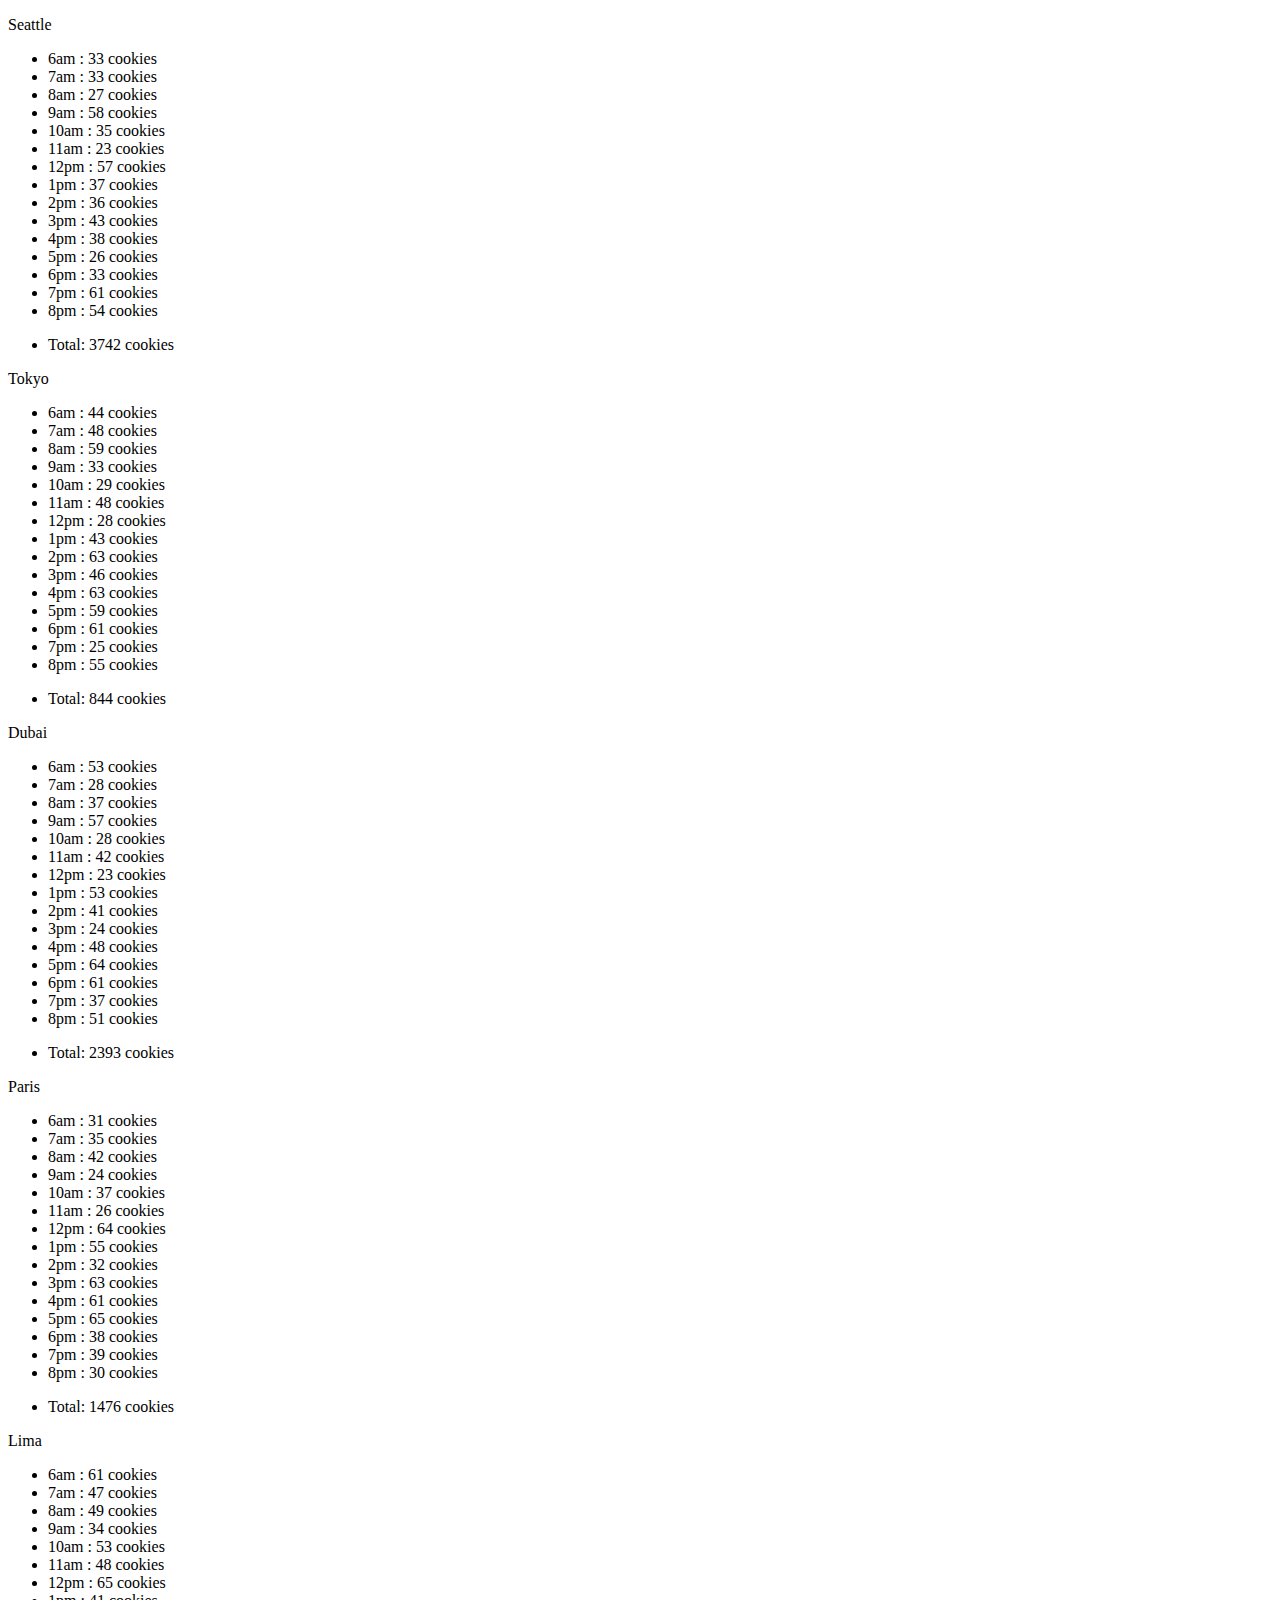
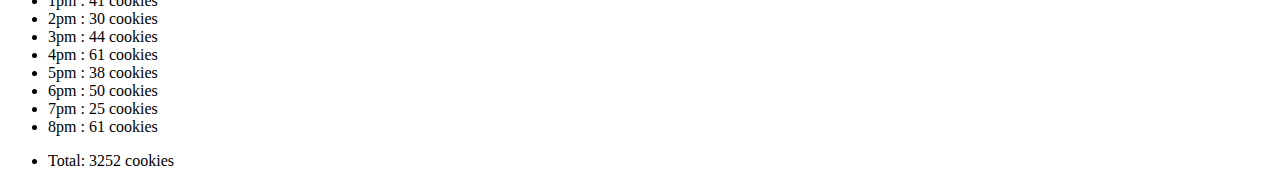
==== sales.html @ a5d179a2 "cookie-stand" ====
<!DOCTYPE html>
<html lang="en">
<head>
    <meta charset="UTF-8">
    <meta http-equiv="X-UA-Compatible" content="IE=edge">
    <meta name="viewport" content="width=device-width, initial-scale=1.0">
    <title>Document</title>
</head>
<body id="body">
    
    <script src="app.js"></script>
</body>
</html>
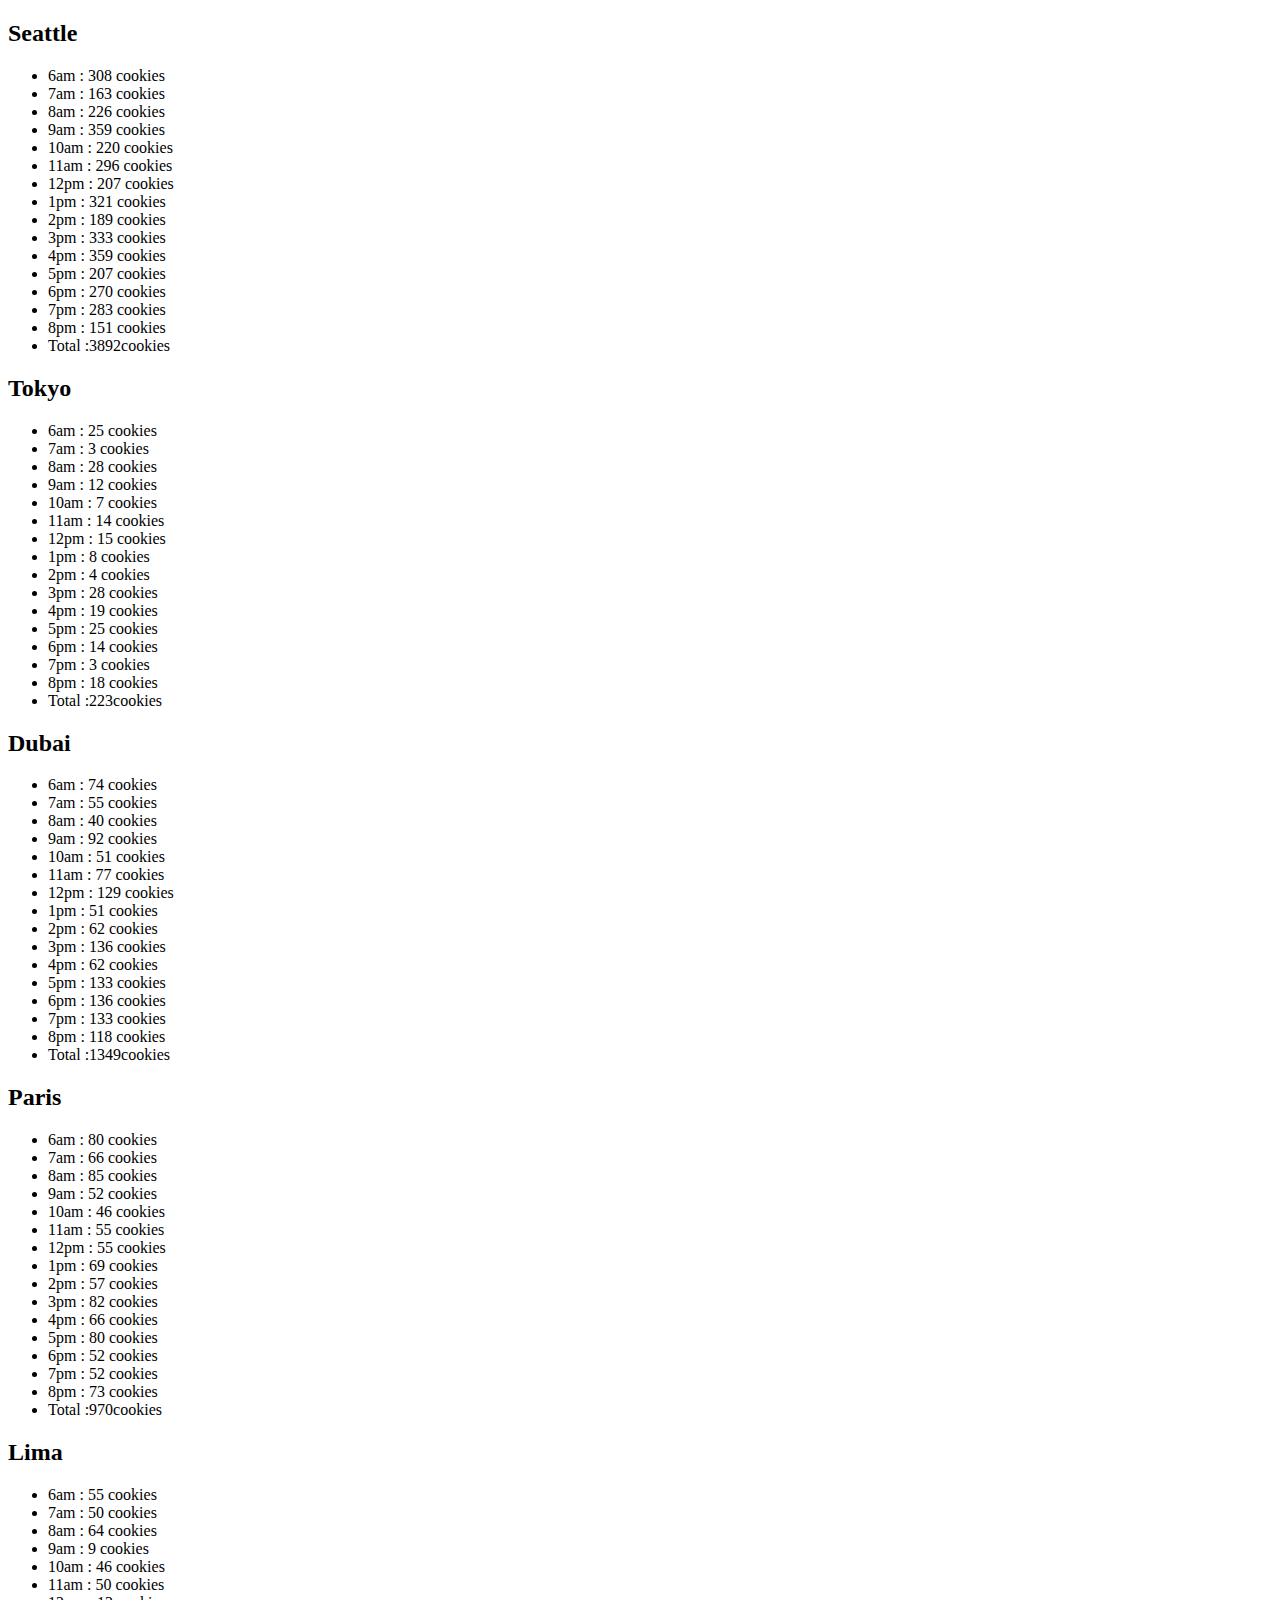
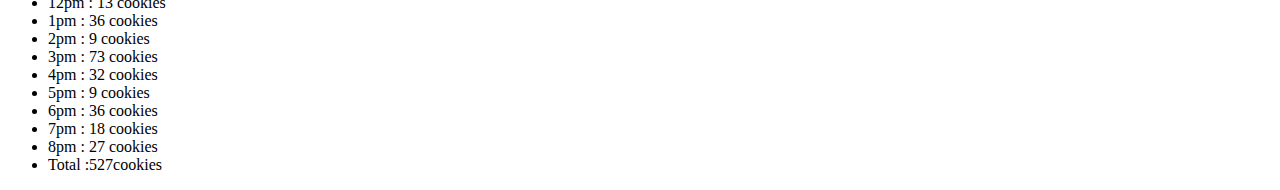
==== commit af87c9bf: "cookie-stand" ====
--- a/sales.html
+++ b/sales.html
@@ -6,8 +6,11 @@
     <meta name="viewport" content="width=device-width, initial-scale=1.0">
     <title>Document</title>
 </head>
-<body id="body">
+<body>
+    <div id="container">
+
+    </div>
     
-    <script src="app.js"></script>
+    <script src="js/app.js"></script>
 </body>
 </html>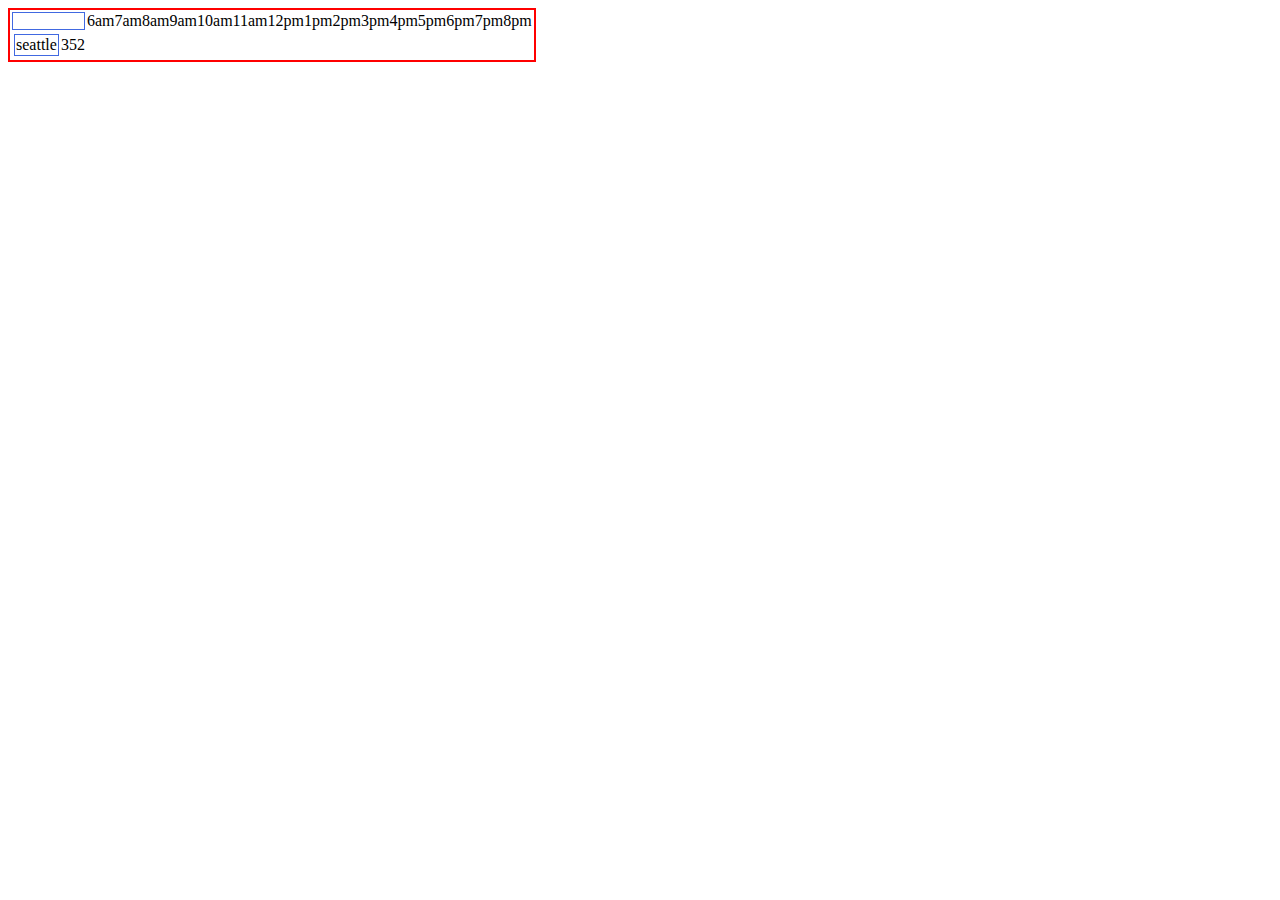
==== commit 21c13dc1: "lab07" ====
--- a/sales.html
+++ b/sales.html
@@ -5,6 +5,7 @@
     <meta http-equiv="X-UA-Compatible" content="IE=edge">
     <meta name="viewport" content="width=device-width, initial-scale=1.0">
     <title>Document</title>
+    <link rel="stylesheet" href="style.css"/>
 </head>
 <body>
     <div id="container">
--- a/style.css
+++ b/style.css
@@ -0,0 +1,6 @@
+table{
+    border: 2px solid red;
+}
+th,td{
+    border:1px solid royalblue;
+}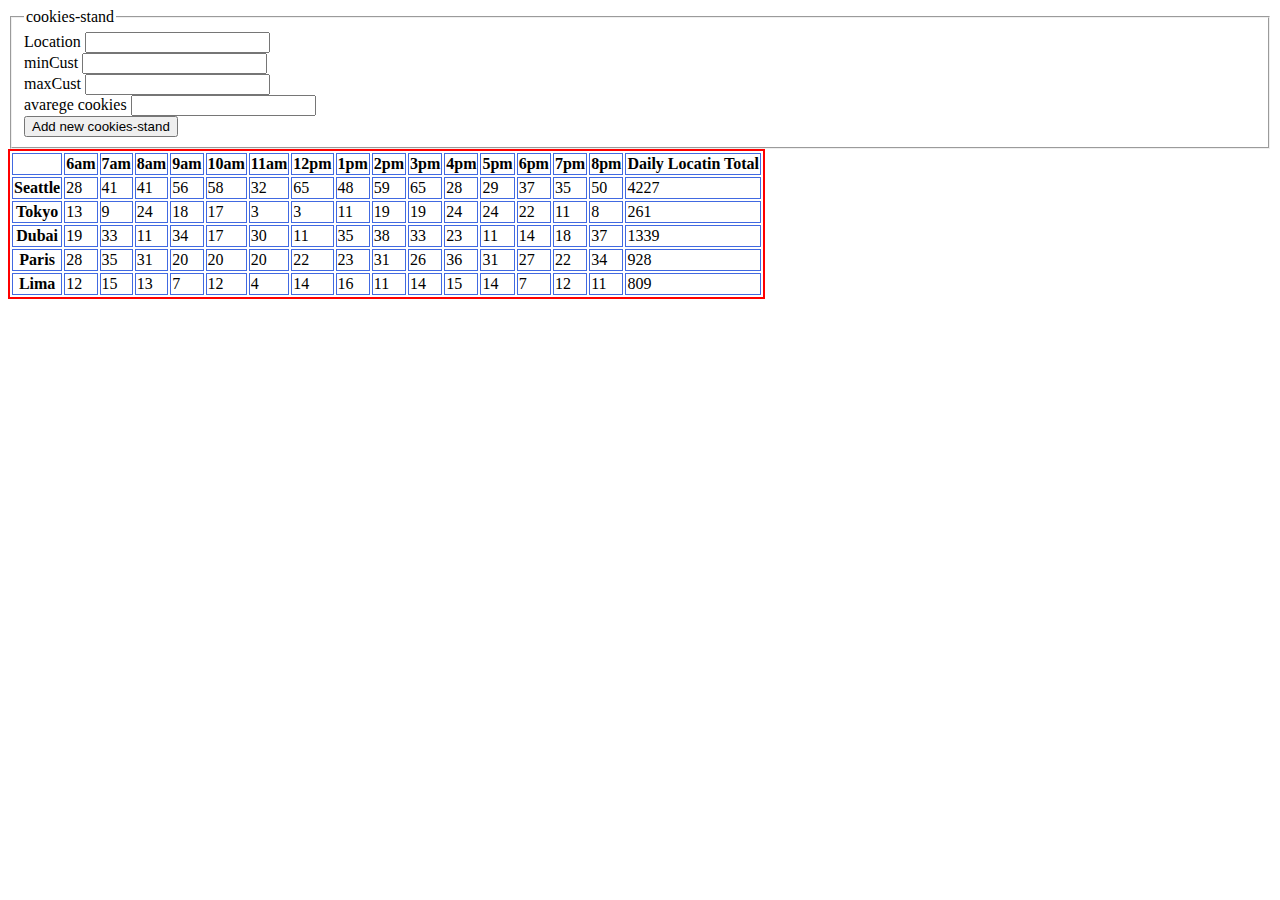
==== commit cf73747d: "lab09" ====
--- a/sales.html
+++ b/sales.html
@@ -8,10 +8,33 @@
     <link rel="stylesheet" href="style.css"/>
 </head>
 <body>
+    <header>
+        <main>
+            <form id="cookies">
+                <fieldset>
+                    <legend>cookies-stand</legend>
+                    <label for="locationField">Location</label>
+                    <input type="text" id="locationField">
+                    <br>
+                    <label for="minCustField">minCust</label>
+                    <input type="number" id="minCustField">
+                    <br>
+                    <label for="maxCustField">maxCust</label>
+                    <input type="number" id="maxCustField">
+                    <br>
+                    <label for="avgCookiesField">avarege cookies</label>
+                    <input type="number" id="avgCookiesField" step="0.1">
+                    <br>
+                    <input type="submit" value="Add new cookies-stand">
+
+                </fieldset>
+            </form>
+        </main>
+    </header>
     <div id="container">
 
     </div>
-    
+
     <script src="js/app.js"></script>
 </body>
 </html>--- a/style.css
+++ b/style.css
@@ -3,4 +3,4 @@
 }
 th,td{
     border:1px solid royalblue;
-}+}
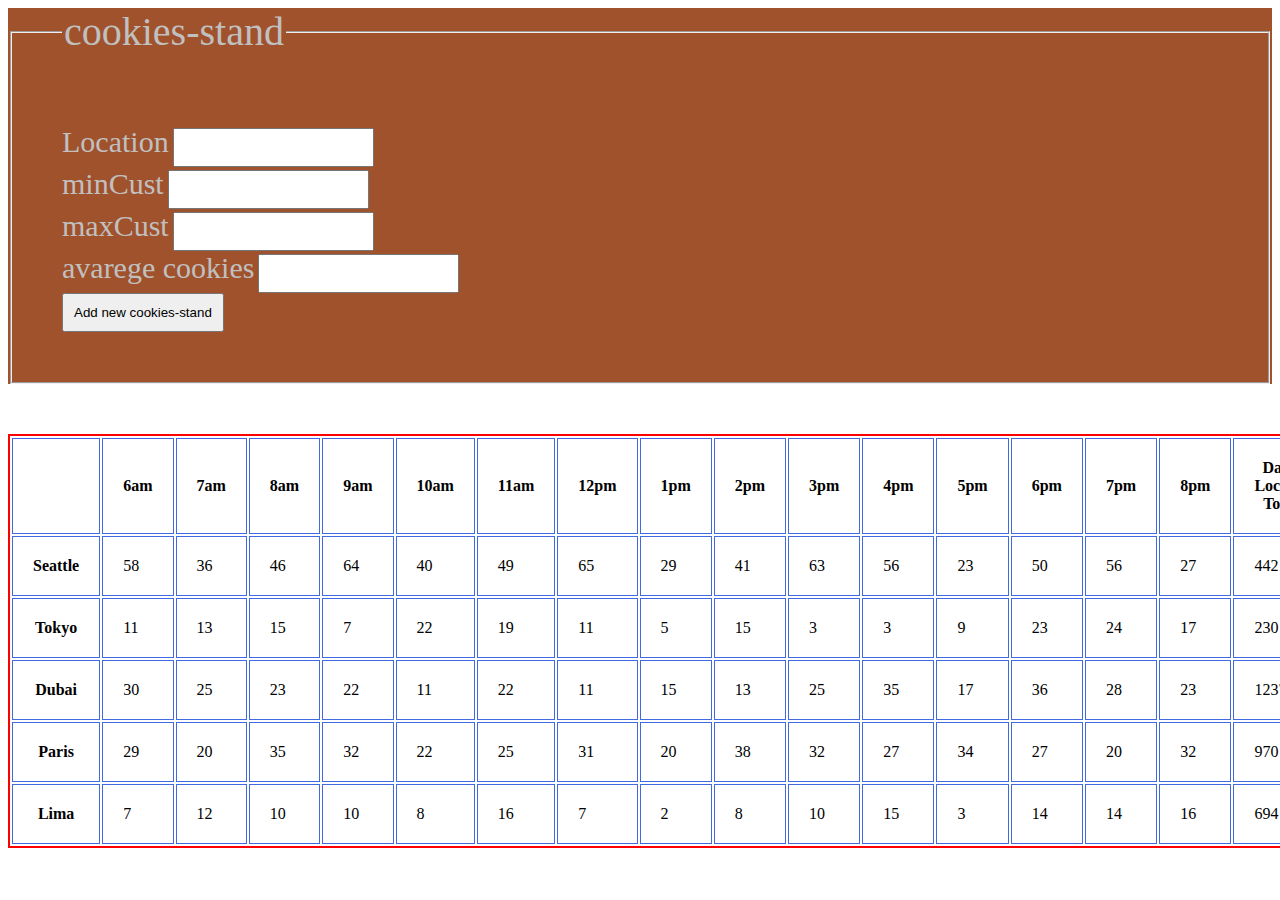
==== commit d2ef0957: "lab8b" ====
--- a/sales.html
+++ b/sales.html
@@ -26,15 +26,16 @@
                     <input type="number" id="avgCookiesField" step="0.1">
                     <br>
                     <input type="submit" value="Add new cookies-stand">
-
+                    
                 </fieldset>
             </form>
         </main>
     </header>
     <div id="container">
-
+        
     </div>
-
+    
+    <a href="http://127.0.0.1:5500/index.html"></a>
     <script src="js/app.js"></script>
 </body>
 </html>--- a/style.css
+++ b/style.css
@@ -1,6 +1,63 @@
 table{
     border: 2px solid red;
+    margin-top: 50px;
 }
 th,td{
     border:1px solid royalblue;
+    padding: 20px;
 }
+header img{
+    width: 100px;
+    height: 50px;
+    margin-left: 30px;
+    margin-top: 20px;
+
+}
+header h1{
+    font-size: 100px;
+    text-align: center;
+    margin-top: 5px;
+    position: relative;
+}
+header dl{
+margin-left: 1700px;
+margin-top: 0px;
+}
+header a{
+margin-left: 1750px;
+margin-top: 20px;
+font-size: 30px;
+}
+header{
+background-color: sienna;
+color: silver;
+}
+header dl dt{
+    font-size: 30px;
+}
+header dl dt dd{
+    font-size: 40px;
+    color: aliceblue;
+}
+main p{
+    font-size: 30px;
+    font-style: italic;
+    width: 95%;
+}
+div img{
+width: 1850px;    
+}
+fieldset{
+    padding: 50px;
+    padding-top: 70px;
+}
+label{
+    font-size: 30px;
+}
+input{
+    padding: 10px;
+    margin-left: 15pxpx;
+}
+legend{
+    font-size: 40px;
+}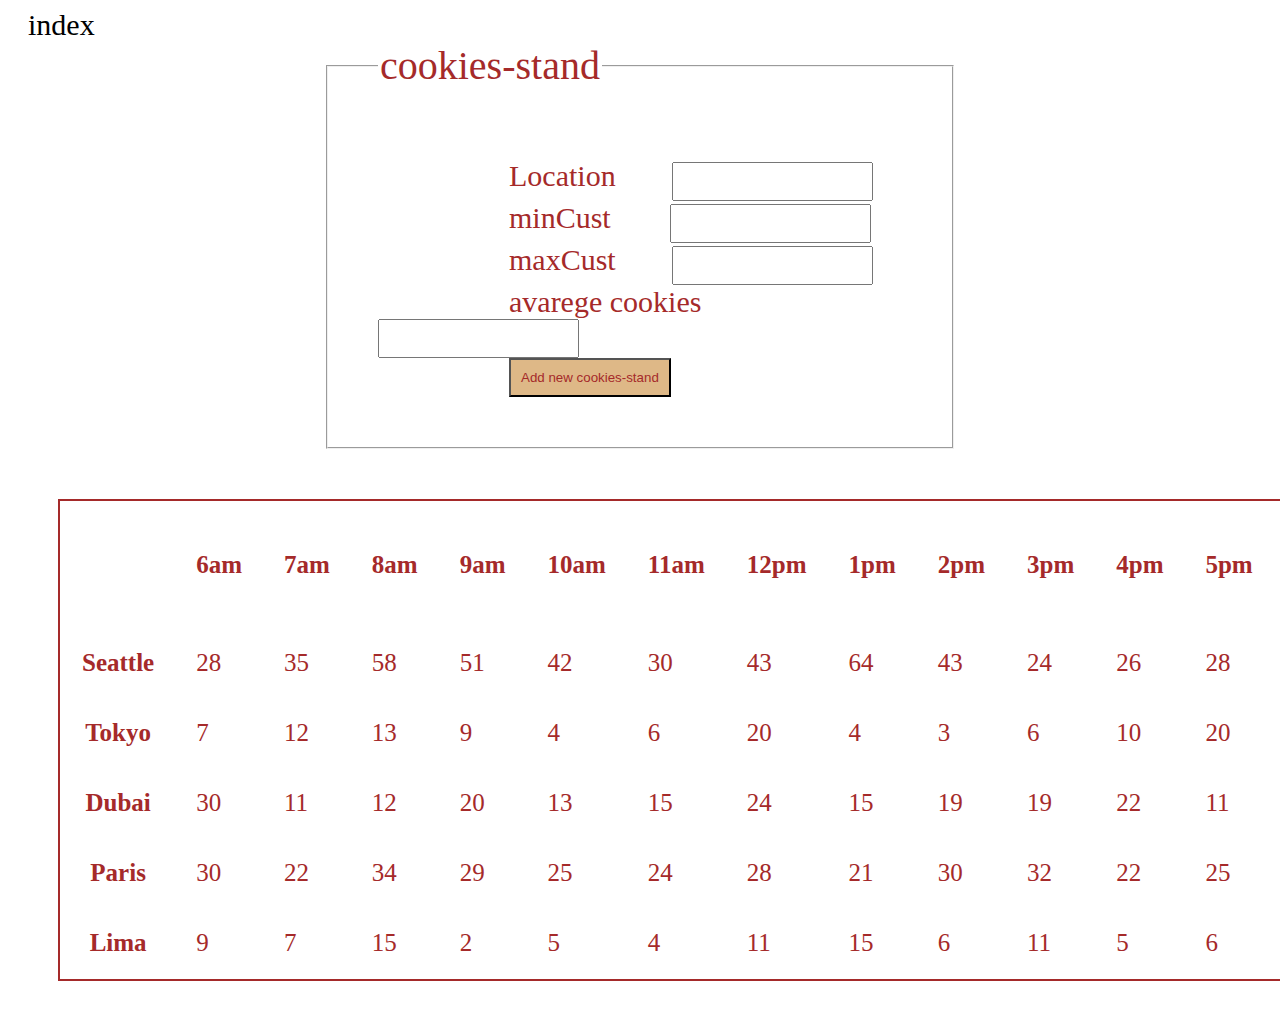
==== commit dbf55d18: "lab8b" ====
--- a/sales.html
+++ b/sales.html
@@ -7,8 +7,9 @@
     <title>Document</title>
     <link rel="stylesheet" href="style.css"/>
 </head>
-<body>
+<body id="body2">
     <header>
+        <a href="http://127.0.0.1:5500/index.html">index</a>
         <main>
             <form id="cookies">
                 <fieldset>
@@ -25,7 +26,7 @@
                     <label for="avgCookiesField">avarege cookies</label>
                     <input type="number" id="avgCookiesField" step="0.1">
                     <br>
-                    <input type="submit" value="Add new cookies-stand">
+                    <input id="button" type="submit" value="Add new cookies-stand">
                     
                 </fieldset>
             </form>
@@ -35,7 +36,7 @@
         
     </div>
     
-    <a href="http://127.0.0.1:5500/index.html"></a>
+    
     <script src="js/app.js"></script>
 </body>
 </html>--- a/style.css
+++ b/style.css
@@ -1,52 +1,96 @@
+#body1 {
+    background-image: url("https://github.com/LTUC/amman-201d14/blob/main/class-08/lab-b/assets/shirt.jpg?raw=true");
+    width: 100%;
+    background-repeat: no-repeat;
+    background-size: 100%;
+
+}
+#body2 {
+    background-image: url("https://i.pinimg.com/236x/0c/f4/18/0cf41864a4277be20004cce2c5c9a566.jpg");
+    background-repeat: no-repeat;
+    background-size: 100%;
+}
 table{
-    border: 2px solid red;
-    margin-top: 50px;
+    border: 2px solid brown;
+    margin: 50px;
 }
 th,td{
-    border:1px solid royalblue;
     padding: 20px;
+    font-size: 25px;
+    color:brown;
+    font-style:unset;
+
 }
+fieldset{
+    color: brown;
+    
+}
+form{
+    width: 50%;
+    margin-left: 25%;
+}
+label{
+    padding-left: 25%;
+}
+input{
+    margin-left:10% ;
+}
+#minCustField{
+    margin-left: 10.6%;
+}
+#avgCookiesField{
+    margin-left: 0%;
+}
+#button{
+    color: brown;
+    background-color: burlywood;
+    margin-left: 25%;
+    margin-bottom: 0%;
+}
+
 header img{
-    width: 100px;
-    height: 50px;
+    width: 200px;
+    height: 100px;
     margin-left: 30px;
     margin-top: 20px;
 
 }
 header h1{
+    position: relative;
     font-size: 100px;
     text-align: center;
-    margin-top: 5px;
-    position: relative;
+    margin-top: 0px;
 }
 header dl{
 margin-left: 1700px;
 margin-top: 0px;
 }
 header a{
-margin-left: 1750px;
-margin-top: 20px;
+margin-left: 20px;
 font-size: 30px;
+text-decoration: none;
+color: black;
+
 }
-header{
-background-color: sienna;
-color: silver;
+header h1{
+color:brown;
 }
 header dl dt{
     font-size: 30px;
+    color: brown;
 }
 header dl dt dd{
     font-size: 40px;
-    color: aliceblue;
+    color: rgb(51, 65, 77);
 }
 main p{
     font-size: 30px;
     font-style: italic;
     width: 95%;
+    color:gray;
+    margin-left: 20px;
 }
-div img{
-width: 1850px;    
-}
+
 fieldset{
     padding: 50px;
     padding-top: 70px;
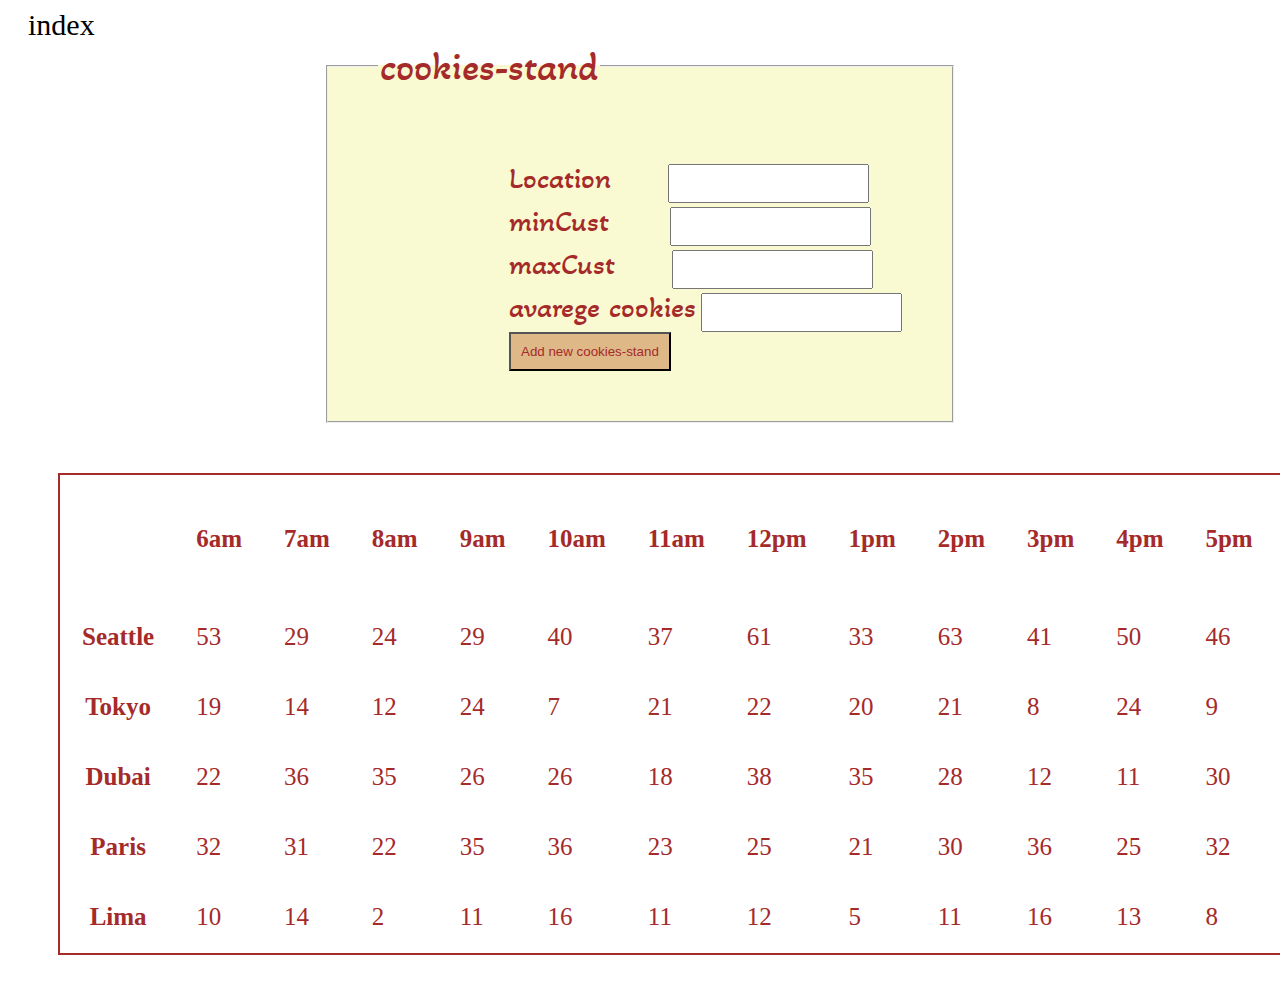
==== commit 74c6f20e: "lab10b" ====
--- a/sales.html
+++ b/sales.html
@@ -5,6 +5,8 @@
     <meta http-equiv="X-UA-Compatible" content="IE=edge">
     <meta name="viewport" content="width=device-width, initial-scale=1.0">
     <title>Document</title>
+    <link rel="preconnect" href="https://fonts.gstatic.com">
+<link href="https://fonts.googleapis.com/css2?family=Akaya+Telivigala&family=Pacifico&display=swap" rel="stylesheet">
     <link rel="stylesheet" href="style.css"/>
 </head>
 <body id="body2">
--- a/style.css
+++ b/style.css
@@ -23,6 +23,8 @@
 }
 fieldset{
     color: brown;
+    background-color:lightgoldenrodyellow;
+    font-family:'Akaya Telivigala', cursive ;
     
 }
 form{
@@ -89,6 +91,7 @@
     width: 95%;
     color:gray;
     margin-left: 20px;
+    font-family: 'Akaya Telivigala', cursive;
 }
 
 fieldset{
